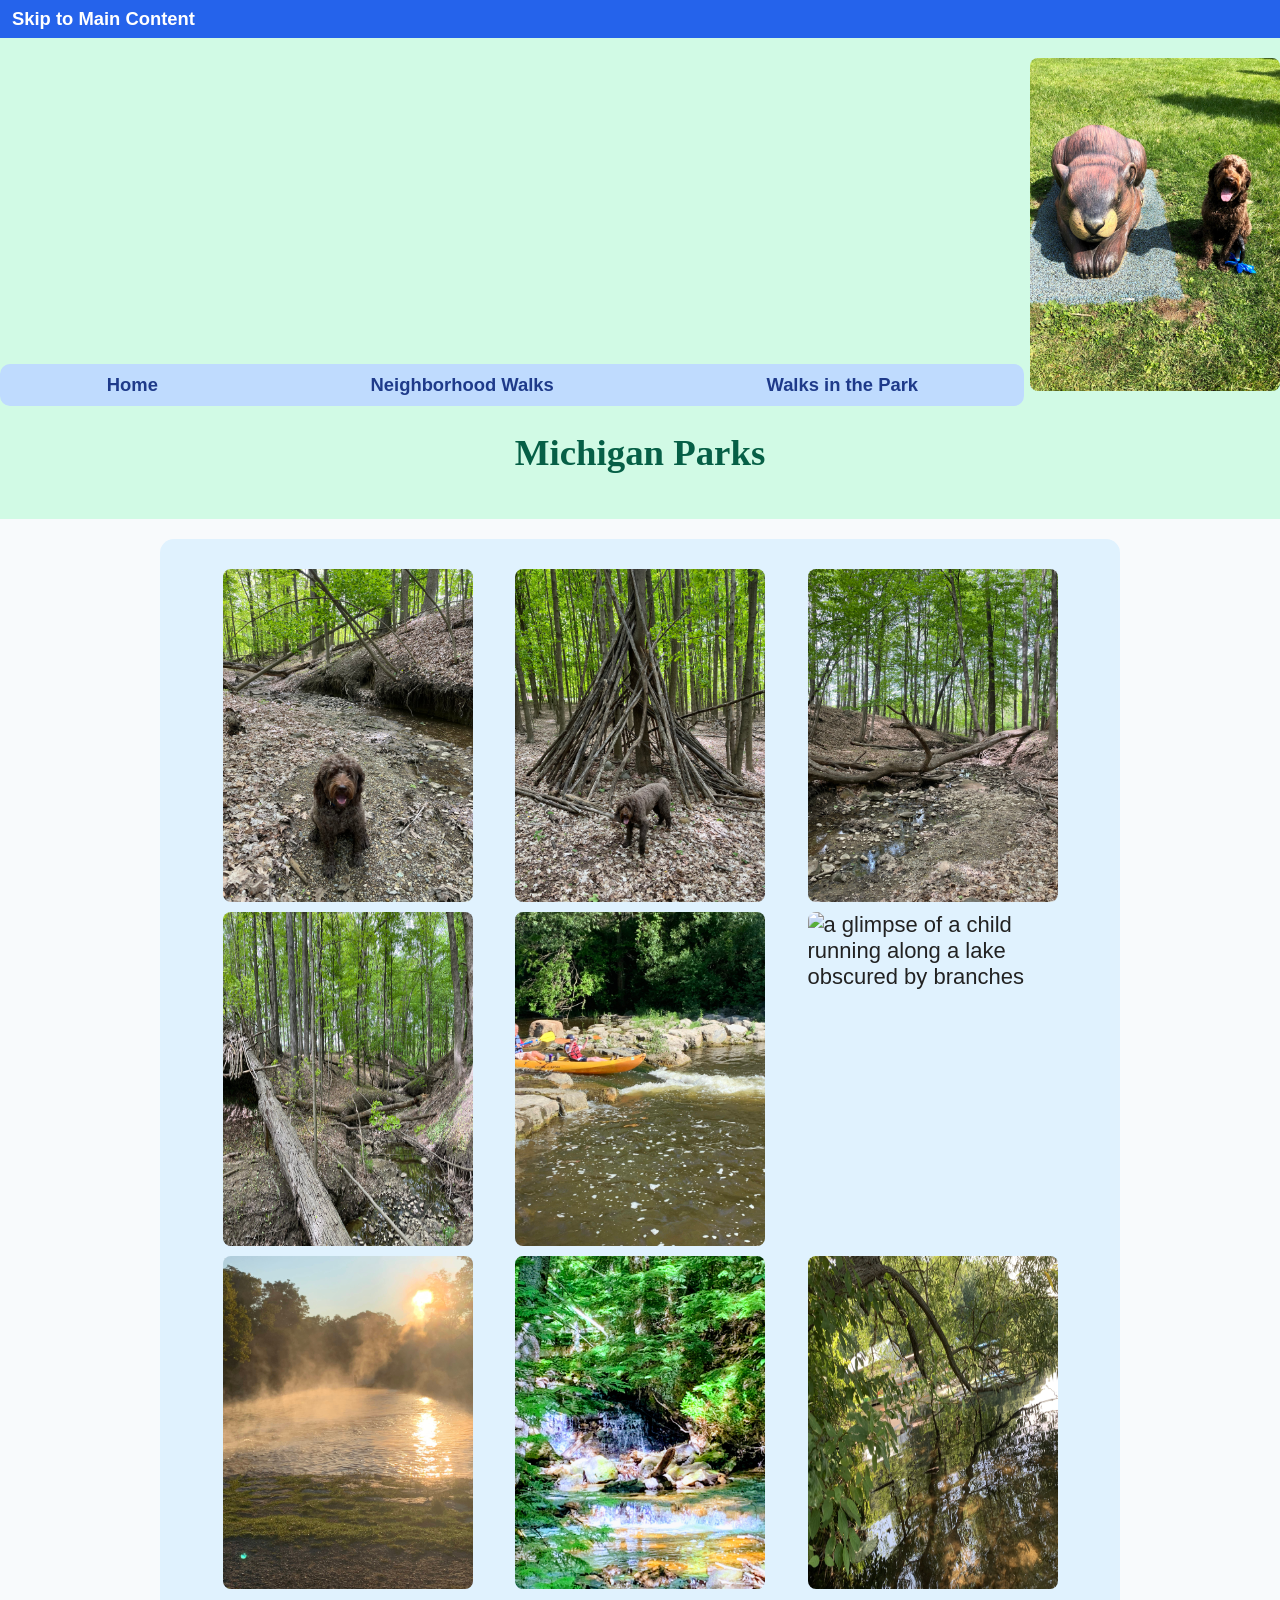
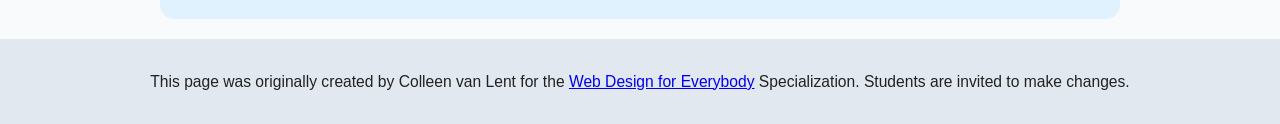
==== CSS-HW2/parks.html @ 6ffc8003 "Add files via upload" ====
<!DOCTYPE html>
<html lang="en">

<head>
  <meta charset="utf-8">
  <meta name="viewport" content="width=device-width">
  <title>Neighborhood Walk</title>
  <link rel="stylesheet" href="css/style.css">
</head>

<body>
  <a href="#main">Skip to Main Content</a>
  <header>
    <nav>
      <ul>
        <li><a href="index.html">Home</a></li>
        <li><a href="neighborhood.html">Neighborhood Walks</a></li>
        <li><a href="parks.html">Walks in the Park</a></li>
      </ul>
    </nav>
    <img src="images/BaconGallupPark.jpg" width="200" alt="Brown Labradoodle sitting next to a statue.">
    <h1>Michigan Parks</h1>

  </header>
  <main id="main">
    <div class="flex">
      <img src="images/bacon_in_the_woods.jpg" alt="brown labradoodle sitting near a stream in a wooded setting"
        width="100">
      <img src="images/bacon_near_the_fort.jpg"
        alt="brown labradoodle posing in front of a makeshift fort made of branches" width="100">
      <img src="images/downed_tree.jpg" alt="a downed tree crossign a stream" width="100">
      <img src="images/fort_in_woods.jpg" alt="a small fort made of branches" width="100">
      <img src="images/huron_river_cascades.jpg" alt=" two people on a kayak approaching some small rapids" width="100">
      <img src="images/lake_view.JPG" alt="a glimpse of a child running along a lake obscured by branches" width="100">
      <img src="images/mist_over_huron_river.jpg" alt="the mist rising over a river in the morning" width="100">
      <img src="images/munising.jpg" alt="small waterfall" width="100">
      <img src="images/reflected_tree.jpg" alt="reflection of a lake and trees" width="100">
    </div>

  </main>
  <footer>
    <p>This page was originally created by Colleen van Lent for the <a
        href="https://www.coursera.org/specializations/web-design"> Web Design for Everybody</a> Specialization.
      Students are invited to make changes.</p>
  </footer>

</body>

</html>
---- CSS-HW2/css/style.css ----
body {
  font-family: 'Segoe UI', Tahoma, Geneva, Verdana, sans-serif;
  font-size: 115%;
  background-color: #f8fafc;
  margin: 0;
  color: #222;
}

a[href="#main"] {
  display: block;
  background: #2563eb;
  color: white;
  padding: 8px 12px;
  font-weight: bold;
  text-decoration: none;
  text-align: left;
} 

header {
  background-color: #d1fae5;
  text-align: center;
  padding: 20px 0;
}

nav {
  background-color: #bfdbfe;
  display: inline-block;
  width: 80%;
  padding: 10px 0;
  border-radius: 10px;
}

nav ul {
  display: flex;
  justify-content: space-around;
  list-style-type: none;
  margin: 0;
  padding: 0;
}

nav a {
  text-decoration: none;
  color: #1e3a8a;
  font-weight: bold;
}

nav img {
  width: 10%;
  position: relative;
  top: 20px;
  border-radius: 8px;
}

h1 {
  font-family: 'Trebuchet MS', Georgia, serif;
  text-align: center;
  color: #065f46;
  margin-top: 25px;
}

main {
  background-color: #e0f2fe;
  font-size: 22px;
  padding: 30px;
  max-width: 900px;
  margin: 20px auto;
  border-radius: 14px;
}

p {
  line-height: 150%;
}

img {
  width: 250px;
  height: auto;
  border-radius: 8px;
}

.grid {
  display: grid;
  grid-template-columns: 40% 40%;
  justify-content: space-evenly;
  align-items: center;
  row-gap: 15px;
}

.grid img {
  width: 100%;
}

.flex {
  display: flex;
  flex-wrap: wrap;
  justify-content: space-evenly;
  gap: 10px;
}

footer {
  background-color: #e2e8f0;
  text-align: center;
  padding: 15px;
  font-size: 85%;
}
/*
li{
  display: inline-block;
  width: 32.5%;
  text-align: center;
  background: gold;
}
*/
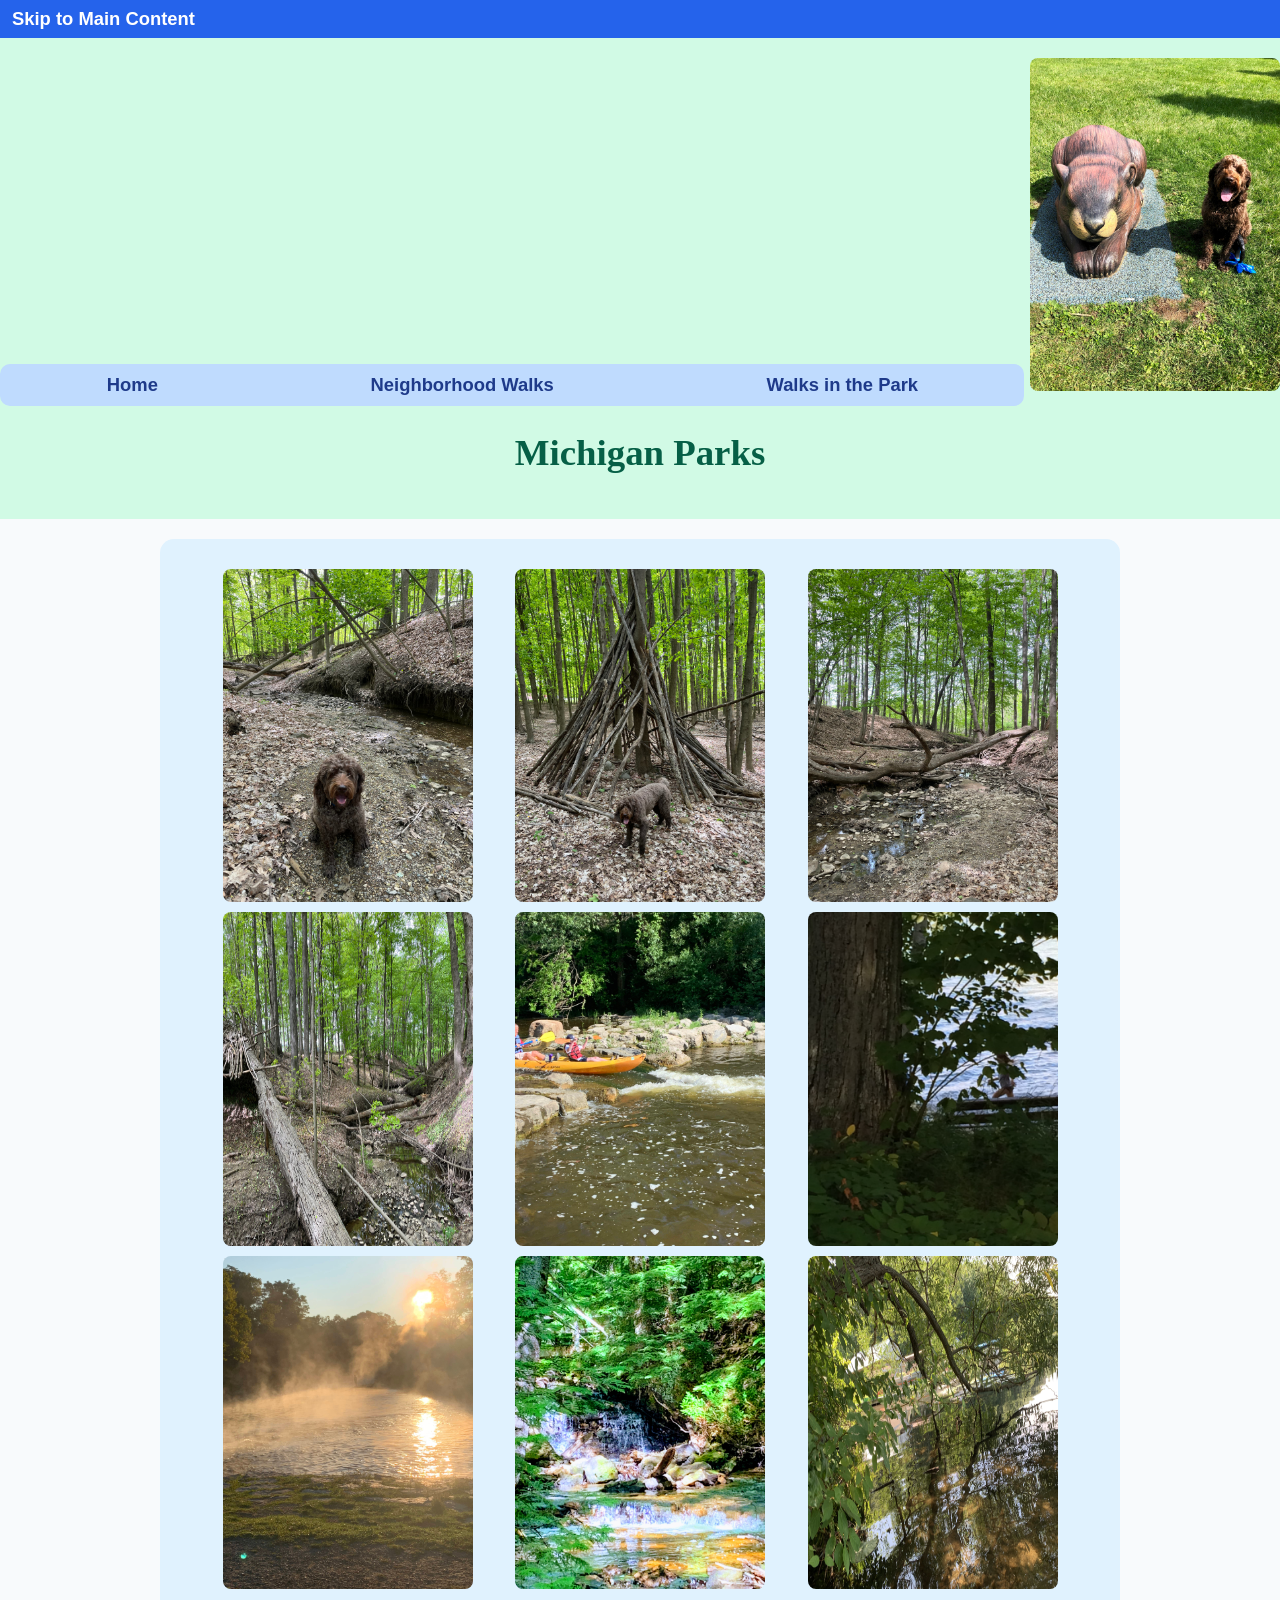
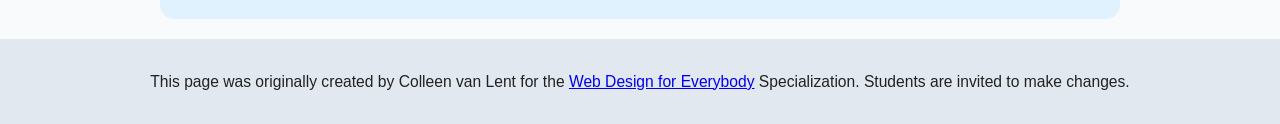
==== commit 95686415: "Update parks.html" ====
--- a/CSS-HW2/parks.html
+++ b/CSS-HW2/parks.html
@@ -31,7 +31,7 @@
       <img src="images/downed_tree.jpg" alt="a downed tree crossign a stream" width="100">
       <img src="images/fort_in_woods.jpg" alt="a small fort made of branches" width="100">
       <img src="images/huron_river_cascades.jpg" alt=" two people on a kayak approaching some small rapids" width="100">
-      <img src="images/lake_view.JPG" alt="a glimpse of a child running along a lake obscured by branches" width="100">
+      <img src="images/lake_view.jpg" alt="a glimpse of a child running along a lake obscured by branches" width="100">
       <img src="images/mist_over_huron_river.jpg" alt="the mist rising over a river in the morning" width="100">
       <img src="images/munising.jpg" alt="small waterfall" width="100">
       <img src="images/reflected_tree.jpg" alt="reflection of a lake and trees" width="100">
@@ -46,4 +46,4 @@
 
 </body>
 
-</html>+</html>
